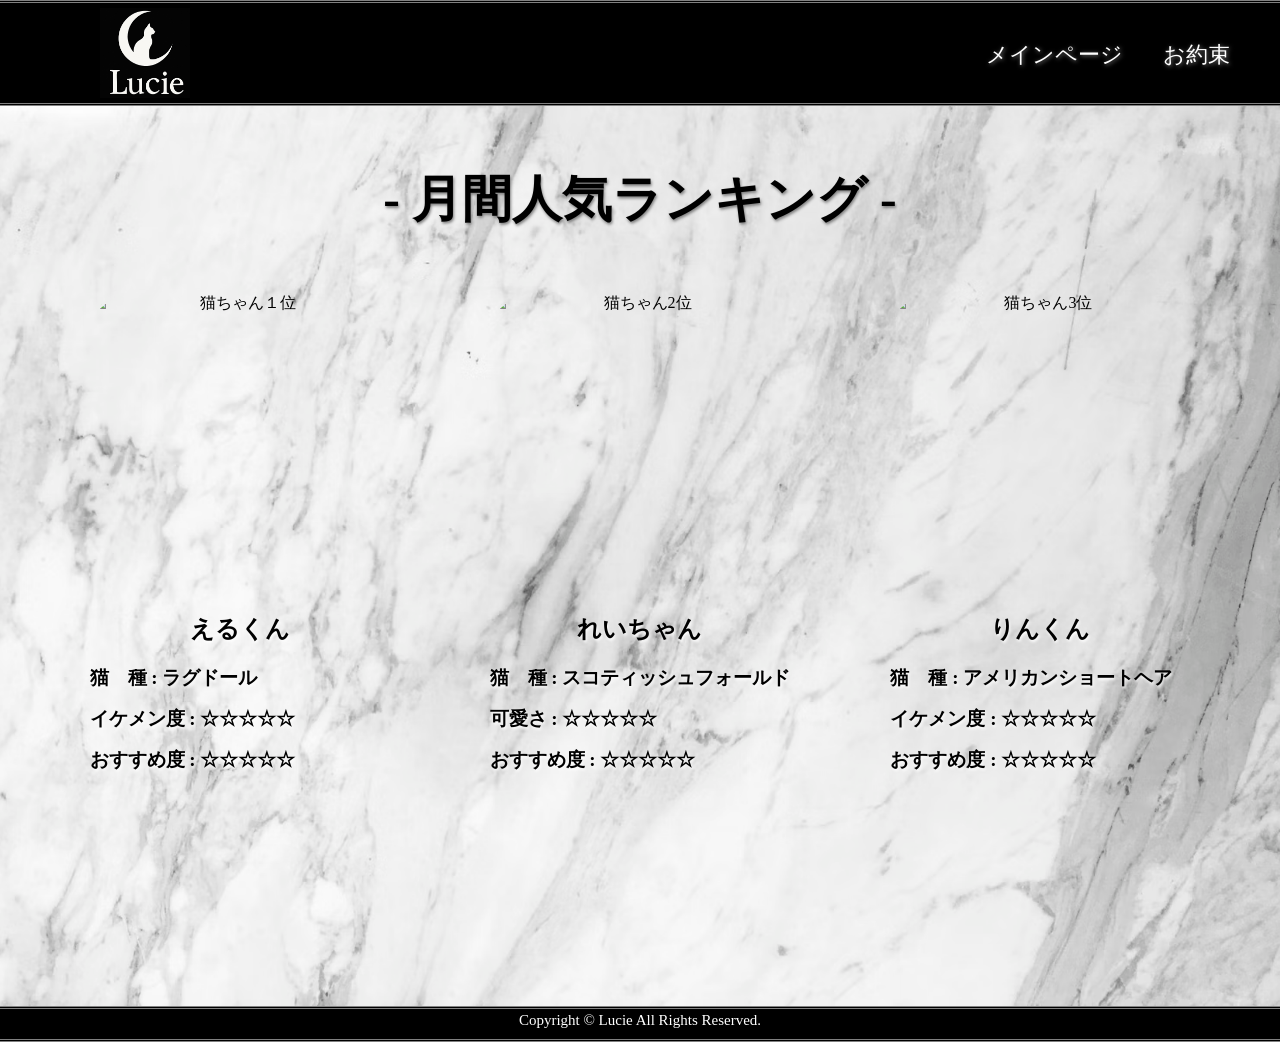
==== rankingu.html @ e4e583a1 "HTML/CSSのWebページを追加" ====
<!DOCTYPE html>
<html lang="ja">
<head>
    <meta charset="UTF-8">
    <meta name="viewport" content="width=device-width, initial-scale=1.0">
    <title>ランキング</title>

    <link rel="stylesheet" href="style.css">
</head>
<body>

     <header>
         <nav class="nav">
            <img class="cat-logo" src="./写真/logo.jpg" alt="cat-logo">
             <div class="hamburger-menu">
                 <input type="checkbox" id="menu-btn-check">
                 <label for="menu-btn-check" class="menu-btn"><span></span></label>
                 <div class="menu-content">
                     <ul class="hamburger-text">
                         <li> <a href="./index.html" class="nav-text">メインページ</a> </li>
                         <li> <a href="./yakusoku.html" class="nav-text">お約束</a> </li>
                     </ul>   
                 </div>
             </div>
             <div class="normal-menu">
                 <ul>
                     <li> <a href="./index.html" class="nav-text">メインページ</a> </li>
                     <li> <a href="./yakusoku.html" class="nav-text">お約束</a> </li>
                 </ul>     
             </div>       
         </nav>
     </header>

     <main>
         <section id="rankingu">
             <div class="rankingu-box">
                 <h1 class="rankingu-title">- 月間人気ランキング -</h1>

                 <div class="rankingu-gazou-box">
                         <div class="neko-box neko-box1">
                             <img class="neko-gazou-box" src="写真/猫ランキング１位.PNG" alt="猫ちゃん１位">
                             <h1 class="rankingu-subtitle">えるくん</h1>
                             <p class="rankingu-text">猫　種 : ラグドール</p>
                             <p class="rankingu-text">イケメン度 : ☆☆☆☆☆</p>
                             <p class="rankingu-text">おすすめ度 : ☆☆☆☆☆</p>
                         </div> 

                         <div class="neko-box neko-box2">
                             <img class="neko-gazou-box" src="./写真/猫ランキング２位.PNG" alt="猫ちゃん2位">
                             <h1 class="rankingu-subtitle">れいちゃん</h1>
                             <p class="rankingu-text">猫　種 : スコティッシュフォールド</p>
                             <p class="rankingu-text">可愛さ : ☆☆☆☆☆</p>
                             <p class="rankingu-text">おすすめ度 : ☆☆☆☆☆</p>
                         </div>

                         <div class="neko-box neko-box3">
                             <img class="neko-gazou-box" src="./写真/猫ランキング３位.PNG" alt="猫ちゃん3位">
                             <h1 class="rankingu-subtitle">りんくん</h1>
                             <p class="rankingu-text">猫　種 : アメリカンショートヘア</p>
                             <p class="rankingu-text">イケメン度 : ☆☆☆☆☆</p>
                             <p class="rankingu-text">おすすめ度 : ☆☆☆☆☆</p>
                        </div>
                 </div>
             </div>
         </section>
     </main>

     <footer id="footer">
         <div class="footer-box">
             <p class="footer-text">Copyright © Lucie All Rights Reserved.</p>
         </div>
     </footer>
     
</body>
</html>
---- style.css ----
@charset "UTF-8";

*{
    margin: 0;
    padding: 0;
}

html{
    scroll-behavior: smooth;
    box-sizing: border-box;
  }

  /* ヘッダー */

#header{
    background-image: url(./写真/catbook.jpg);
    width: 100%;
    min-height: 100vh;
    background-size: cover;
    background-repeat: no-repeat;
    background-position: center top;
    position: relative;

}

.header-title1{
    color: white;
    text-shadow: 1px 2px 3px black;
    position: absolute;
    right: 150px;
    bottom: 250px;
    font-size: 12rem;
    font-family: "Emilys Candy", serif;
    font-weight: 400;
    font-style: normal;
}

.header-title2{
    color: white;
    text-shadow: 1px 2px 3px black;
    position: absolute;
    right: 170px;
    bottom: 190px;
    font-size: 6rem;
    font-family: "Emilys Candy", serif;
    font-weight: 400;
    font-style: normal;
}

.header-title3{
    color: white;
    text-shadow: 1px 2px 3px black;
    position: absolute;
    right: 10px;
    bottom: 20px;
    font-size: 12rem;
    font-family: "Emilys Candy", serif;
    font-weight: 400;
    font-style: normal;
}

.nav{
    background-color:black;
    width: 100vw;
    height: 100px;
    border-top : double 3px gray;
    border-bottom: double 3px grey;
}

nav ul{
    display: flex;
    justify-content: flex-end;
    position: absolute;
    top:40px ;
    right: 50px;
}

nav li{
    margin-left: 40px;
    list-style: none;
}


.nav-text{
    color: white;
    text-decoration: none;
    font-size: 22px;
    filter: drop-shadow(1px 1px 2px gray);
    background-image: linear-gradient(white, white);
    background-repeat: no-repeat;
    background-position: bottom right;
    background-size: 0 1px; 
    transition: background-size 0.3s;
}

.nav-text:hover{
    background-position: bottom left;
    background-size: 100% 1px; 
    opacity: 0.7;
}

.cat-logo{
    display: block;
    width: 90px;
    height: 90px;
    margin-left:100px ;
    margin-top: 5px;
}

/* この下からメイン */

/* コンセプト */

.concept-space{
    background-image: url(./写真/大理石城.jpg);
    width: 100%;
    height: 70px;
    background-size: cover;
    background-repeat: no-repeat;
    background-position: center;
    background-attachment: fixed;
}

.concept-img{
    background-image: url(./写真/猫①.webp);
    width: 100%;
    height: 300px;
    background-size: cover;
    background-repeat: no-repeat;
    background-position: center;
    background-attachment: fixed;
}

.cat-logo2{
    display: block;
    width: 300px;
    height: 300px;
    margin: 0 auto;
    filter: brightness();
}

.concept-box{
    background-image: url(./写真/大理石.avif);
    width: 100%;
    height: 100vh;
    background-size: cover;
    background-repeat: no-repeat;
    background-position: center;
    position: relative;
}

.concept-neko{
    width: 300px;
    height: auto;
    position: absolute;
    bottom: 0;
}

.concept-title{
    font-size: 80px;
    font-family: "Emilys Candy", serif;
    text-align: center;
    color:black;
    text-shadow: 1px 2px 3px grey;
    padding-top: 60px;
}

.concept-text-box{
    text-align: center;
    margin-left: auto;
    margin-right: auto;
}

.concept-text{
    color: black;
    font-size: 24px;
    margin-top: 50px;
    text-shadow: 1px 2px 3px white;
    font-family: "Emilys Candy", serif;
    font-weight: bold;
}

.page_top_btn {
    position: fixed;
    bottom: 10px;
    right: 10px;
    width: 100px;
    height: 100px;
    filter: drop-shadow(3px 3px 3px black);
    cursor: pointer;
    z-index: 99;
}

.page_top_btn img{
    width: 100%;
    height: auto;
    transition: filter 0.3s ease;
}

.page_top_btn:hover img{
    filter: invert(100%);
}

/* 料金表 */

.kakaku-img{
    background-image: url(./写真/ねこ３.jpg);
    width: 100%;
    height: 300px;
    background-size: cover;
    background-repeat: no-repeat;
    background-position: center;
    background-attachment: fixed;
}

.kakaku-box{
    background-image: url(./写真/大理石.avif);
    width: 100%;
    height: 100vh;
    background-size: cover;
    background-repeat: no-repeat;
    background-position: center;
    position: relative;
}

.huti-migi-ue{
    width: 350px;
    height: auto;
    position: absolute;
    top: 90px;
    right: 110px;
    transform: scale(1, -1);
}

.huti-migi-sita{
    width: 350px;
    height: auto;
    position: absolute;
    bottom: 90px;
    right: 110px;
}

.huti-hidari-sita{
    width: 350px;
    height: auto;
    position: absolute;
    bottom: 90px;
    left: 110px;
    transform: scale(1, -1);
}

.huti-hidari-ue{
    width: 350px;
    height: auto;
    position: absolute;
    top: 90px;
    left: 110px;
}

.cat-logo3{
    display: block;
    width: 300px;
    height: 300px;
    margin: 0 auto;
    filter: brightness(0);
}

.kakaku-title{
    font-size: 48px;
    font-family: "Emilys Candy", serif;
    text-align: center;
    color:black;
    text-shadow: 1px 2px 3px grey;
    padding-top: 75px;
}

.kakaku-text-box{
    margin: 0 auto;
    width: fit-content;
}

.kakaku-subtitle{
    font-size: 31px;
    font-weight: bold;
    font-family: "Emilys Candy", serif;
    text-shadow: 1px 2px 3px white;
    margin-top: 30px;
    margin-bottom: 15px;
    margin-left: 80px;
}

.kakaku-subtitle span{
    display: inline-block;
    margin-left: 10px;
    font-size: 20px;
    font-weight: normal;
}

.kakaku-subtitle2{
    font-size: 31px;
    font-weight: bold;
    font-family: "Emilys Candy", serif;
    margin-top: 40px;
    text-shadow: 1px 2px 3px white;
    margin-left: 85px;
}

.kakaku-subtitle2 span{
    display: inline-block;
    color: black;
    font-size: 20px;
    text-shadow: 1px 2px 3px white;
    font-family: "Emilys Candy", serif;
    font-weight: bold;
    margin-left: 40px;
}

.kakaku-ul{
    margin-left: 130px;
    margin-top: 20px;
    list-style: square;
}

li::marker{
    font-size: 15px;
}

.kakaku-ul li{
    color: black;
    font-size: 22px;
    text-shadow: 1px 2px 3px white;
    font-family: "Emilys Candy", serif;
    margin-bottom: 13px;
    font-weight: bold;
}

.sp-only{
    display: none;
}

.sp-hide{
    display: inline;
}

/* インフォメーション */

.information-img{
    background-image: url(./写真/内装猫カフェ.PNG);
    width: 100%;
    height: 300px;
    background-size: cover;
    background-repeat: no-repeat;
    background-position: center;
    background-attachment: fixed;
    filter: grayscale(40%)contrast(110%);
}

.information-box{
    background-image: url(./写真/大理石.avif);
    width: 100%;
    height: 100vh;
    background-size: cover;
    background-repeat: no-repeat;
    background-position: center;
}


.omise-img{
    width: 400px;
    height: auto;
    border-radius: 20px;
}

.information-title{
    font-size: 60px;
    font-family: "Emilys Candy", serif;
    text-align: center;
    padding-top: 70px;
    color:black;
    text-shadow: 1px 2px 3px grey;
    margin-bottom: 30px;
}

.information-caram{
    display: flex;
    flex-direction: row;
    justify-content: center;
    align-items: center;
    gap: 60px;
    padding: 20px;
}

.information-text-box{
    padding: 0.5em 1.5em;
    border-top: solid 2px black;
    border-bottom: solid 2px black;
}

.information-text{
    color: black;
    font-size: 20px;
    text-shadow: 1px 2px 3px white;
    font-weight: bold;
    font-family: "Emilys Candy", serif;
    margin-bottom: 10px;
    margin-top: 10px;
}

/* フッター */

.footer-box{
    background-color:black;
    width: 100vw;
    height: 30px;
    border-top : double 3px gray;
    border-bottom: double 3px grey;
}

.footer-text{
    margin-top: 3px;
    color: white;
    text-align: center;
    font-size: 15px;
}


/* ランキングページ */

.rankingu-box{
    background-image: url(./写真/大理石.avif);
    width: 100%;
    height: 100vh;
    background-size: cover;
    background-repeat: no-repeat;
    background-position: center;
}

.rankingu-title{
    font-size: 50px;
    font-family: "Emilys Candy", serif;
    text-align: center;
    color:black;
    text-shadow: 1px 2px 3px grey;
    padding-top: 60px;
}

.rankingu-gazou-box{
    display: flex;
    align-items: center;
    text-align: center;
    gap: 100px;
    justify-content: center;
}

.rankingu-subtitle{
    color: black;
    font-size: 24px;
    text-shadow: 1px 2px 3px white;
    font-weight: bold;
    margin-top: 20px;
    margin-bottom:20px;
}

.neko-gazou-box{
    display: block;
    width: 300px;
    height: 300px;
    margin-top: 60px;
    border-radius: 40px;
}

.rankingu-text{
    font-size: 19px;
    text-align: left;
    margin-top: 15px;
    text-shadow: 1px 2px 3px white;
    font-weight: bold;
    font-family: "Emilys Candy", serif;
}


/* お約束ページ */


.yakusoku-box{
    background-image: url(./写真/大理石.avif);
    width: 100%;
    height: 100vh;
    background-size: cover;
    background-repeat: no-repeat;
    background-position: center;
}

.yakusoku-title{
    font-size: 48px;
    font-family: "Emilys Candy", serif;
    text-align: center;
    color:black;
    text-shadow: 1px 2px 3px grey;
    padding-top: 40px;
    margin-bottom: 30px;
}

.yakusoku-sub-title{
    font-size: 22px;
    font-family: "Emilys Candy", serif;
    text-align: center;
    color:black;
    text-shadow: 1px 2px 3px white;
    margin-bottom: 10px;
}

.yakusoku-sub-title2{
    font-size: 22px;
    font-family: "Emilys Candy", serif;
    text-align: center;
    color:black;
    text-shadow: 1px 2px 3px white;
    margin-bottom: 30px;
}

.yakusoku-caram{
    width: fit-content;
    margin: 0 auto;
}

.yakusoku-ul{
    list-style: square;
}

.yakusoku-ul li{
    color: black;
    font-size: 20px;
    text-shadow: 1px 2px 3px white;
    font-family: "Emilys Candy", serif;
    font-weight: bold;
    margin-left: 100px;
    margin-bottom: 25px;
}


.hamburger-menu{
    display: none;
}

/* レスポンシブ */

@media screen and (max-width:640px){

#header{
    width: 100%;
    max-width: 640px;
    height: auto;
    background-size: cover;
    background-repeat: no-repeat;
    position: relative;
}

.nav{
    background-color:black;
    width: 100vw;
    height: 100px;
    border-top : double 3px gray;
    border-bottom: double 3px grey;
}

.cat-logo{
    width: 90px;
    height: 90px;
    margin: 0 auto;
    margin-top: 5px;
}

.normal-menu{
    display: none;
}


.header-title1{
    display: none;
}

.header-title2{
    display: none;
}

.header-title3{
    display: none;
   
}

.concept-space{
    height: 35px;
   position: static;
    
}

.concept-neko{
    display: none;
}

.page_top_btn {
    width: 90px;
    height: 90px;
}

.concept-img{
    height: 200px;
    background-attachment: local;
}

.cat-logo2{
    display: none;
}

.concept-title{
    font-size: 55px;
    padding-top: 70px;
}

.concept-text{
    color: black;
    font-size: 16px;
    margin-top: 40px;
    padding-left: 10px;
    padding-right: 10px;
}

.cat-logo3{
    display: none;
}

.huti-migi-ue{
    display: none;
}

.huti-migi-sita{
    display: none;
}

.huti-hidari-sita{
    display: none;
}

.huti-hidari-ue{
    display: none;
}

.kakaku-img{
    height: 200px;
    background-attachment: local;
}

.kakaku-title{
    font-size: 40px;
    padding-top: 60px;
}

.kakaku-subtitle{
    font-size: 22px;
    margin-left: 35px;
    margin-top: 40px;
}

.kakaku-subtitle span{
    font-size: 18px;
}

.kakaku-subtitle2{
    font-size: 20px;
    font-weight: bold;
    font-family: "Emilys Candy", serif;
    margin-bottom: 15px;
    text-shadow: 1px 2px 3px white;
    margin-left:20px;
    margin-top: 40px;
}

.kakaku-subtitle2 span{
    display: inline-block;
    color: black;
    font-size: 18px;
    margin-left: 10px;
}

.kakaku-ul{
    margin-left: 70px;
    margin-bottom: 0px;
}

.kakaku-ul li{
    font-size: 16px;
    margin-bottom: 13px;
}

.sp-only{
    display: inline;
}

.sp-hide{
    display: none;
}

.information-img{
    height: 200px;
}

.information-title{
    font-size: 45px;
    padding-top: 50px;
    margin-bottom: 0px;
}

.information-caram{
    flex-direction: column;
    align-items: center;
    gap: 40px;
    padding: 20px;
}

.information-text-box{
    border-top: solid 1.3px black;
    border-bottom: solid 1.3px black;
}

.information-text{
    font-size: 13px;
    margin-bottom: 5px;
    margin-top: 5px;
}

.omise-img{
    width: 250px;
}

.footer-text{
    margin-top: 6px;
    font-size: 10px;
}





.rankingu-box{
    background-image: url(./写真/大理石.avif);
    width: 100%;
    height: 100vh;
    background-size: cover;
    background-repeat: no-repeat;
    background-position: center;
}

.rankingu-title{
    font-size: 33px;
    font-family: "Emilys Candy", serif;
    text-align: center;
    color:black;
    text-shadow: 1px 2px 3px grey;
    padding-top: 20px;
}

.rankingu-gazou-box{
    flex-direction: column;
    align-items: center;
    gap: 0px;
    padding: 20px;
}

.rankingu-subtitle{
    color: black;
    font-size: 18px;
    text-shadow: 1px 2px 3px white;
    font-weight: bold;
    margin-top: 0px;
    margin-bottom:0px;
}

.neko-gazou-box{
    display: block;
    width: 160px;
    height: 160px;
    margin-top: 0px;
    border-radius: 40px;
}

.rankingu-text{
    font-size: 12px;
    text-align: left;
    margin-top: 5px;
}

.neko-box1{
    order: 1;
}

.neko-box2{
    order: 2;
    margin-right: 190px;
    margin-top: 30px;
}

.neko-box3{
    order: 3;
    margin-left: 190px;
    margin-top: -278px;
}





.yakusoku-title{
    font-size: 40px;
    font-family: "Emilys Candy", serif;
    text-align: center;
    color:black;
    text-shadow: 1px 2px 3px grey;
    padding-top: 40px;
    margin-bottom: 20px;
}

.yakusoku-sub-title{
    font-size: 16px;
    font-family: "Emilys Candy", serif;
    text-align: center;
    color:black;
    text-shadow: 1px 2px 3px white;
    margin-bottom: 8px;
    border-top: solid black 1px;
}
.yakusoku-sub-title2{
    font-size: 16px;
    margin-bottom: 25px;
    border-bottom: solid black 1px;
}

.yakusoku-ul li{
    font-size: 13px;
    margin-left: 20px;
    margin-bottom: 15px;
}

.yakusoku-ul li::marker{
   font-size: 0.7em;
}



.hamburger-menu{
    display: inline;
}


.menu-btn {
    position: absolute;
    top: 25px;
    right: 15px;
    display: flex;
    height: 60px;
    width: 60px;
    justify-content: center;
    align-items: center;
    z-index: 90;
    background-color: black;
}
.menu-btn span,
.menu-btn span:before,
.menu-btn span:after {
    content: '';
    display: block;
    height: 3px;
    width: 25px;
    border-radius: 3px;
    background-color: #ffffff;
    position: absolute;
}
.menu-btn span:before {
    bottom: 8px;
}
.menu-btn span:after {
    top: 8px;
}



#menu-btn-check:checked ~ .menu-btn span {
    background-color: rgba(255, 255, 255, 0);/*メニューオープン時は真ん中の線を透明にする*/
}
#menu-btn-check:checked ~ .menu-btn span::before {
    bottom: 0;
    transform: rotate(45deg);
}
#menu-btn-check:checked ~ .menu-btn span::after {
    top: 0;
    transform: rotate(-45deg);
}

#menu-btn-check {
    display: none;
}

.menu-content {
    width: 100%;
    height: 50%;
    position: absolute;
    top: 0;
    display: none;
    z-index: 80;
    background-color: black;
    border-top : solid 1px white;
    border-bottom: solid 1px white;
    opacity: 0.9;
    transition: all 0.5s;/*アニメーション設定*/
}
.menu-content ul {
    padding: 70px 10px 0;
}
.menu-content ul li {
    border-bottom: solid 1px #ffffff;
    list-style: none;
}
.menu-content ul li a {
    display: block;
    width: 100%;
    font-size: 15px;
    color:white;
    text-decoration: none;
    padding: 9px 15px 10px 0;
    position: relative;
}

.menu-content ul li a::before {
    content: "";
    width: 7px;
    height: 7px;
    border-top: solid 2px #ffffff;
    border-right: solid 2px #ffffff;
    transform: rotate(45deg);
    position: absolute;
    right: 11px;
    top: 16px;
}




#menu-btn-check:checked ~ .menu-content {
    display: inline;
}

nav ul{
    top:90px ;
    right: 50px;
    display: block;
    position: static;
}

nav li{
    margin-left: 40px;
    padding-top: 40px;
    list-style: none;
}

}
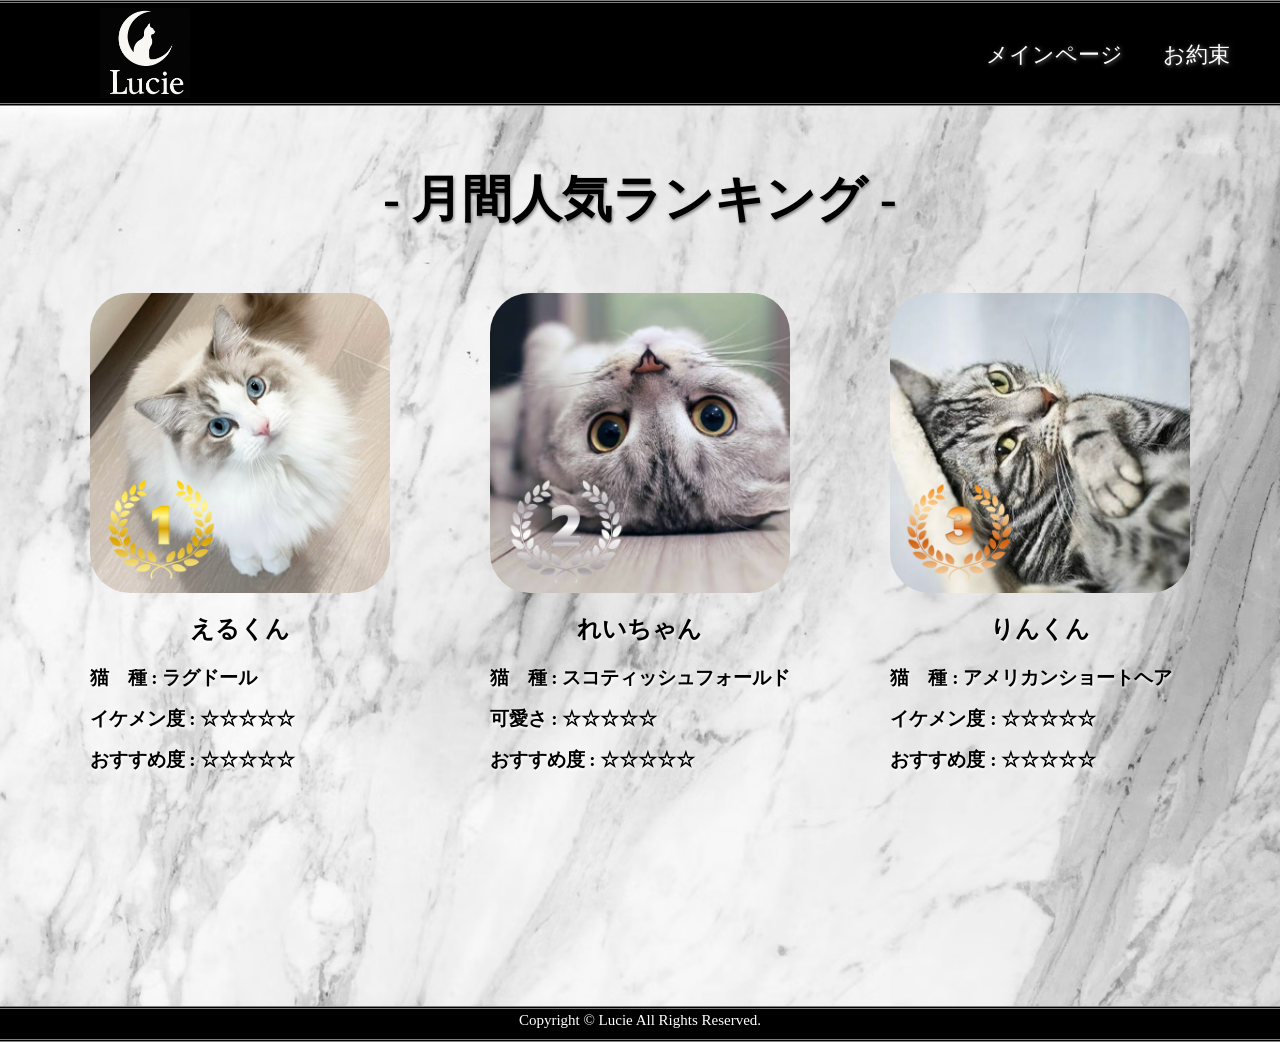
==== commit b07a0bc4: "画像のパスを修正" ====
--- a/rankingu.html
+++ b/rankingu.html
@@ -1,5 +1,6 @@
 <!DOCTYPE html>
 <html lang="ja">
+
 <head>
     <meta charset="UTF-8">
     <meta name="viewport" content="width=device-width, initial-scale=1.0">
@@ -7,69 +8,72 @@
 
     <link rel="stylesheet" href="style.css">
 </head>
+
 <body>
 
-     <header>
-         <nav class="nav">
+    <header>
+        <nav class="nav">
             <img class="cat-logo" src="./写真/logo.jpg" alt="cat-logo">
-             <div class="hamburger-menu">
-                 <input type="checkbox" id="menu-btn-check">
-                 <label for="menu-btn-check" class="menu-btn"><span></span></label>
-                 <div class="menu-content">
-                     <ul class="hamburger-text">
-                         <li> <a href="./index.html" class="nav-text">メインページ</a> </li>
-                         <li> <a href="./yakusoku.html" class="nav-text">お約束</a> </li>
-                     </ul>   
-                 </div>
-             </div>
-             <div class="normal-menu">
-                 <ul>
-                     <li> <a href="./index.html" class="nav-text">メインページ</a> </li>
-                     <li> <a href="./yakusoku.html" class="nav-text">お約束</a> </li>
-                 </ul>     
-             </div>       
-         </nav>
-     </header>
+            <div class="hamburger-menu">
+                <input type="checkbox" id="menu-btn-check">
+                <label for="menu-btn-check" class="menu-btn"><span></span></label>
+                <div class="menu-content">
+                    <ul class="hamburger-text">
+                        <li> <a href="./index.html" class="nav-text">メインページ</a> </li>
+                        <li> <a href="./yakusoku.html" class="nav-text">お約束</a> </li>
+                    </ul>
+                </div>
+            </div>
+            <div class="normal-menu">
+                <ul>
+                    <li> <a href="./index.html" class="nav-text">メインページ</a> </li>
+                    <li> <a href="./yakusoku.html" class="nav-text">お約束</a> </li>
+                </ul>
+            </div>
+        </nav>
+    </header>
 
-     <main>
-         <section id="rankingu">
-             <div class="rankingu-box">
-                 <h1 class="rankingu-title">- 月間人気ランキング -</h1>
+    <main>
+        <section id="rankingu">
+            <div class="rankingu-box">
+                <h1 class="rankingu-title">- 月間人気ランキング -</h1>
 
-                 <div class="rankingu-gazou-box">
-                         <div class="neko-box neko-box1">
-                             <img class="neko-gazou-box" src="写真/猫ランキング１位.PNG" alt="猫ちゃん１位">
-                             <h1 class="rankingu-subtitle">えるくん</h1>
-                             <p class="rankingu-text">猫　種 : ラグドール</p>
-                             <p class="rankingu-text">イケメン度 : ☆☆☆☆☆</p>
-                             <p class="rankingu-text">おすすめ度 : ☆☆☆☆☆</p>
-                         </div> 
+                <div class="rankingu-gazou-box">
+                    <div class="neko-box neko-box1">
+                        <img class="neko-gazou-box" src="./写真/猫ランキング１位.PNG" alt="猫ちゃん１位">
+                        <h1 class="rankingu-subtitle">えるくん</h1>
+                        <p class="rankingu-text">猫　種 : ラグドール</p>
+                        <p class="rankingu-text">イケメン度 : ☆☆☆☆☆</p>
+                        <p class="rankingu-text">おすすめ度 : ☆☆☆☆☆</p>
+                    </div>
 
-                         <div class="neko-box neko-box2">
-                             <img class="neko-gazou-box" src="./写真/猫ランキング２位.PNG" alt="猫ちゃん2位">
-                             <h1 class="rankingu-subtitle">れいちゃん</h1>
-                             <p class="rankingu-text">猫　種 : スコティッシュフォールド</p>
-                             <p class="rankingu-text">可愛さ : ☆☆☆☆☆</p>
-                             <p class="rankingu-text">おすすめ度 : ☆☆☆☆☆</p>
-                         </div>
+                    <div class="neko-box neko-box2">
 
-                         <div class="neko-box neko-box3">
-                             <img class="neko-gazou-box" src="./写真/猫ランキング３位.PNG" alt="猫ちゃん3位">
-                             <h1 class="rankingu-subtitle">りんくん</h1>
-                             <p class="rankingu-text">猫　種 : アメリカンショートヘア</p>
-                             <p class="rankingu-text">イケメン度 : ☆☆☆☆☆</p>
-                             <p class="rankingu-text">おすすめ度 : ☆☆☆☆☆</p>
-                        </div>
-                 </div>
-             </div>
-         </section>
-     </main>
+                        <img class="neko-gazou-box" src="./写真/猫ランキング２位.PNG" alt="猫ちゃん２位">
+                        <h1 class="rankingu-subtitle">れいちゃん</h1>
+                        <p class="rankingu-text">猫　種 : スコティッシュフォールド</p>
+                        <p class="rankingu-text">可愛さ : ☆☆☆☆☆</p>
+                        <p class="rankingu-text">おすすめ度 : ☆☆☆☆☆</p>
+                    </div>
 
-     <footer id="footer">
-         <div class="footer-box">
-             <p class="footer-text">Copyright © Lucie All Rights Reserved.</p>
-         </div>
-     </footer>
-     
+                    <div class="neko-box neko-box3">
+                        <img class="neko-gazou-box" src="./写真/猫ランキング３位.PNG" alt="猫ちゃん３位">
+                        <h1 class="rankingu-subtitle">りんくん</h1>
+                        <p class="rankingu-text">猫　種 : アメリカンショートヘア</p>
+                        <p class="rankingu-text">イケメン度 : ☆☆☆☆☆</p>
+                        <p class="rankingu-text">おすすめ度 : ☆☆☆☆☆</p>
+                    </div>
+                </div>
+            </div>
+        </section>
+    </main>
+
+    <footer id="footer">
+        <div class="footer-box">
+            <p class="footer-text">Copyright © Lucie All Rights Reserved.</p>
+        </div>
+    </footer>
+
 </body>
+
 </html>
